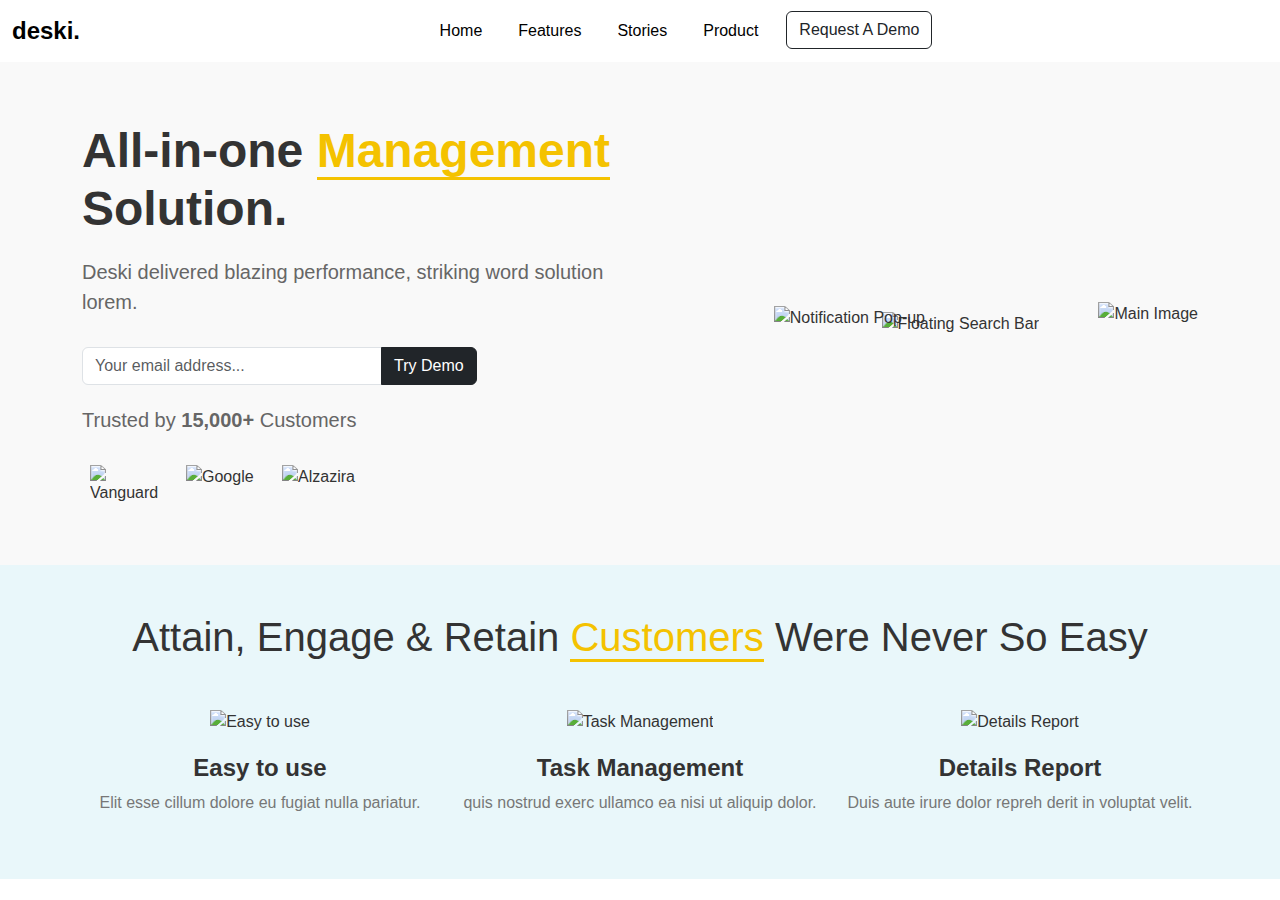
==== index.html @ b0ebfd05 "deski tailwind project" ====
<!DOCTYPE html>
<html lang="en">
  <head>
    <meta charset="UTF-8" />
    <meta name="viewport" content="width=device-width, initial-scale=1.0" />
    <title>All-in-one Management Solution</title>
    <link
      href="https://cdn.jsdelivr.net/npm/bootstrap@5.3.0-alpha1/dist/css/bootstrap.min.css"
      rel="stylesheet"
    />
    <link rel="stylesheet" href="style.css" />
  </head>
  <body>
    <!-- Navbar -->
    <nav class="navbar navbar-expand-lg navbar-light bg-white">
      <div class="container-fluid">
        <a class="navbar-brand" href="#">deski.</a>
        <button
          class="navbar-toggler"
          type="button"
          data-bs-toggle="collapse"
          data-bs-target="#navbarNav"
          aria-controls="navbarNav"
          aria-expanded="false"
          aria-label="Toggle navigation"
        >
          <span class="navbar-toggler-icon"></span>
        </button>
        <div class="collapse navbar-collapse" id="navbarNav">
            <div class="d-flex w-100">
                <ul class="navbar-nav mx-auto">
                  <li class="nav-item">
           <ul class="navbar-nav mx-auto">
            <li class="nav-item"><a class="nav-link" href="#">Home</a></li>
            <li class="nav-item"><a class="nav-link" href="#">Features</a></li>
            <li class="nav-item"><a class="nav-link" href="#">Stories</a></li>
            <li class="nav-item"><a class="nav-link" href="#">Product</a></li>
        </li>
    </ul>
    <li class="nav-item ms-auto">
      <a class="btn btn-outline-dark" href="#">Request A Demo</a>
    </li>
          </div>
        </div>
      </div>
    </nav>

    <!-- Hero Section -->
    <section class="hero">
      <div class="container">
        <div class="row align-items-center">
          <!-- Left Section (Text) -->
          <div class="col-md-6 text-section">
            <h1 class="display-4">
              All-in-one <span class="highlight">Management</span> Solution.
            </h1>
            <p>
              Deski delivered blazing performance, striking word solution lorem.
            </p>
            <div class="input-group mb-3">
              <input
                type="email"
                class="form-control"
                placeholder="Your email address..."
              />
              <button class="btn btn-dark" type="button">Try Demo</button>
            </div>
            <p class="trusted">Trusted by <strong>15,000+</strong> Customers</p>
            <div class="brand-logos d-flex">
              <img
                src="https://deski-tailwindcss.ibthemespro.com/images/logo/logo-7.png"
                alt="Vanguard"
                class="mx-2"
              />
              <img
                src="https://deski-tailwindcss.ibthemespro.com/images/logo/logo-1.png"
                alt="Google"
                class="mx-2"
              />
              <img
                src="https://deski-tailwindcss.ibthemespro.com/images/logo/logo-6.png"
                alt="Alzazira"
                class="mx-2"
              />
            </div>
          </div>

          <!-- Right Section (Images) -->
          <div class="col-md-6 image-section">
            <img
              src="https://deski-tailwindcss.ibthemespro.com/images/assets/ils_24.svg"
              class="img-fluid main-image"
              alt="Main Image"
            />
            <div class="floating-search-bar">
              <img
                src="https://deski-tailwindcss.ibthemespro.com/images/assets/ils_24.1.svg"
                class="img-fluid"
                alt="Floating Search Bar"
              />
            </div>
            <div class="notification-pop">
              <img
                src="https://deski-tailwindcss.ibthemespro.com/images/assets/ils_24.2.svg"
                class="img-fluid"
                alt="Notification Pop-up"
              />
            </div>
          </div>
        </div>
      </div>
    </section>

    <!-- Info Section -->
    <section class="info-section text-center py-5">
      <div class="container">
        <h2>
          Attain, Engage & Retain <span class="highlight">Customers</span> Were
          Never So Easy
        </h2>
        <div class="row mt-5">
          <div class="col-md-4">
            <div class="info-icon mb-3">
              <img
                src="https://deski-tailwindcss.ibthemespro.com/images/icon/209.svg"
                alt="Easy to use"
              />
            </div>
            <h4>Easy to use</h4>
            <p>Elit esse cillum dolore eu fugiat nulla pariatur.</p>
          </div>
          <div class="col-md-4">
            <div class="info-icon mb-3">
              <img
                src="https://deski-tailwindcss.ibthemespro.com/images/icon/210.svg"
                alt="Task Management"
              />
            </div>
            <h4>Task Management</h4>
            <p>quis nostrud exerc ullamco ea nisi ut aliquip dolor.</p>
          </div>
          <div class="col-md-4">
            <div class="info-icon mb-3">
              <img
                src="https://deski-tailwindcss.ibthemespro.com/images/icon/211.svg"
                alt="Details Report"
              />
            </div>
            <h4>Details Report</h4>
            <p>Duis aute irure dolor repreh derit in voluptat velit.</p>
          </div>
        </div>
      </div>
    </section>

    <script src="https://cdn.jsdelivr.net/npm/bootstrap@5.3.0-alpha1/dist/js/bootstrap.bundle.min.js"></script>
  </body>
</html>
---- style.css ----
body {
  font-family: "Arial", sans-serif;
  color: #333;
  margin: 0;
  padding: 0;
  box-sizing: border-box;
}

.navbar-brand {
  font-size: 1.5rem;
  font-weight: bold;
}
.nav-link {
  color: #000;
  margin-right: 20px;
}

.hero {
  padding: 60px 0;
  background-color: #f9f9f9;
}

.hero .row {
  display: flex;
  align-items: center;
}

.text-section h1 {
  font-size: 3rem;
  font-weight: bold;
  margin-bottom: 20px;
}

.text-section .highlight {
  color: #f4c200;
  border-bottom: 3px solid #f4c200;
}

.text-section p {
  font-size: 1.25rem;
  color: #666;
  margin-bottom: 30px;
}

.input-group .form-control {
  max-width: 300px;
}

.trusted {
  margin-top: 20px;
  color: #999;
}

.brand-logos img {
  width: 80px;
}

.image-section {
  position: relative;
  text-align: right;
}

.image-section .main-image {
  max-width: 100%;
}

.floating-search-bar {
  position: absolute;
  top: 40%;
  right: 30%;
}

.notification-pop {
  position: absolute;
  top: 15%;
  right: 50%;
}

.info-section {
  background-color: #e9f7fa;
}

.info-section h2 {
  font-size: 2.5rem;
}

.info-section .highlight {
  color: #f4c200;
  border-bottom: 3px solid #f4c200;
}

.info-icon img {
  width: 60px;
}

.info-section h4 {
  margin-top: 20px;
  font-size: 1.5rem;
  font-weight: bold;
}

.info-section p {
  font-size: 1rem;
  color: #777;
}
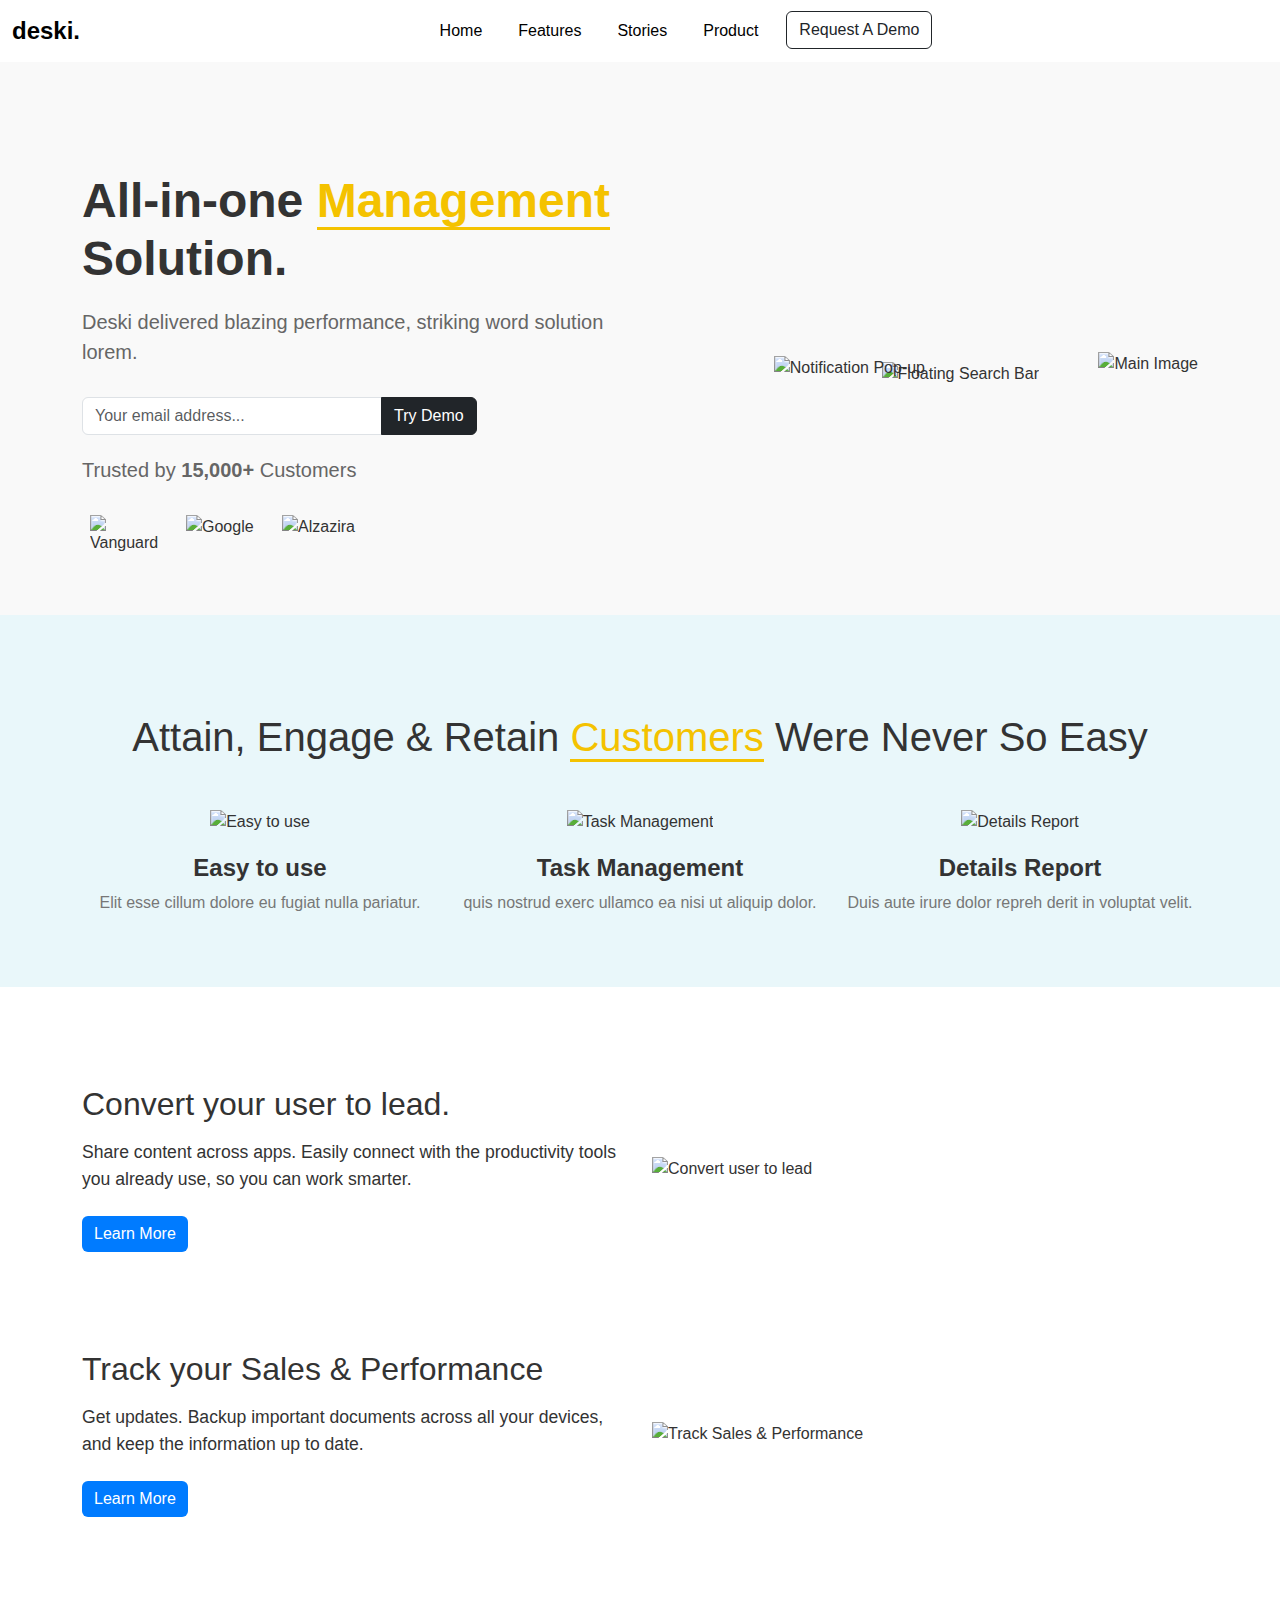
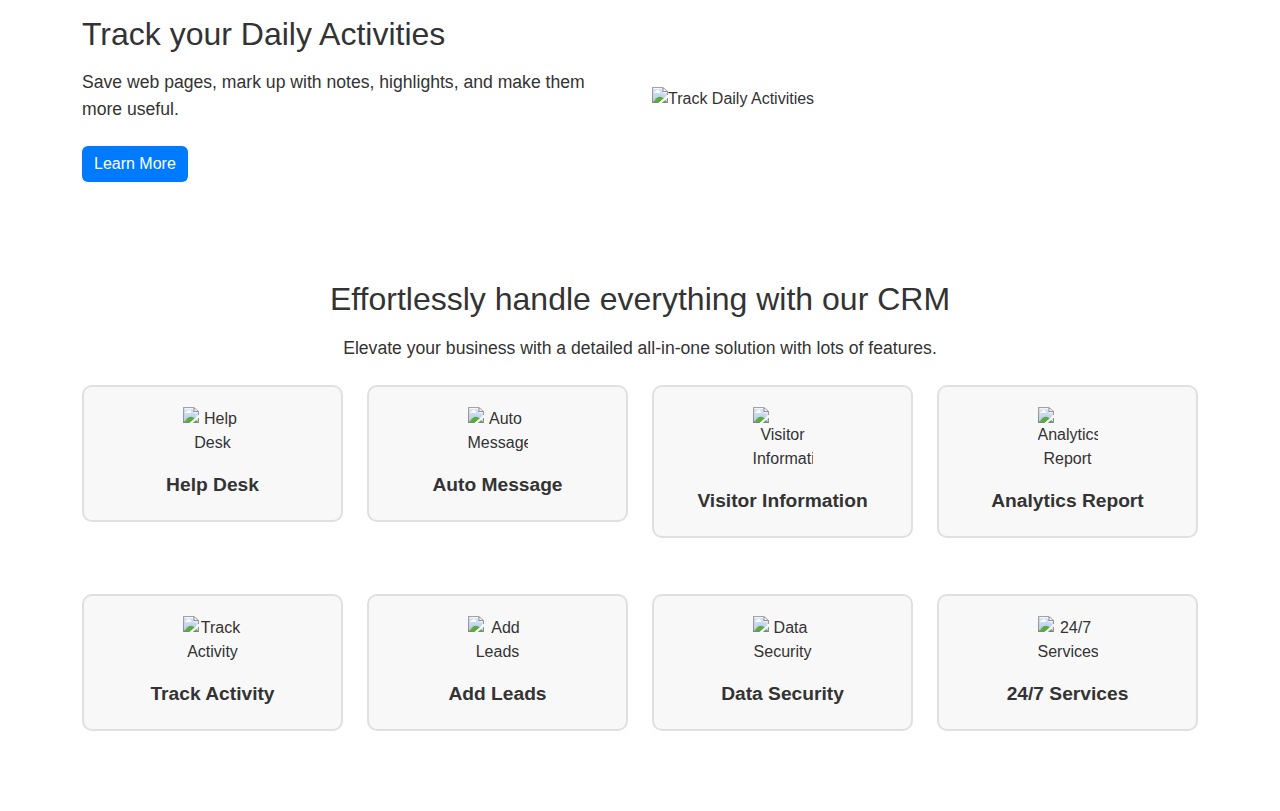
==== commit 031a7c39: "deski project" ====
--- a/index.html
+++ b/index.html
@@ -152,6 +152,108 @@
         </div>
       </div>
     </section>
+<!-- Section: Convert user to lead -->
+<section class="container my-5">
+  <div class="row align-items-center">
+    <div class="col-md-6">
+      <h2>Convert your user to lead.</h2>
+      <p>Share content across apps. Easily connect with the productivity tools you already use, so you can work smarter.</p>
+      <a href="#" class="btn btn-primary">Learn More</a>
+    </div>
+    <div class="col-md-6">
+      <img src="https://deski-tailwindcss.ibthemespro.com/images/assets/screen_39.png" class="img-fluid" alt="Convert user to lead">
+    </div>
+  </div>
+</section>
+
+<!-- Section: Track Sales & Performance -->
+<section class="container my-5">
+  <div class="row align-items-center">
+    <div class="col-md-6">
+      <h2>Track your Sales & Performance</h2>
+      <p>Get updates. Backup important documents across all your devices, and keep the information up to date.</p>
+      <a href="#" class="btn btn-primary">Learn More</a>
+    </div>
+    <div class="col-md-6">
+      <img src="https://deski-tailwindcss.ibthemespro.com/images/assets/screen_40.png" class="img-fluid" alt="Track Sales & Performance">
+    </div>
+  </div>
+</section>
+
+<!-- Section: Track Daily Activities -->
+<section class="container my-5">
+  <div class="row align-items-center">
+    <div class="col-md-6">
+      <h2>Track your Daily Activities</h2>
+      <p>Save web pages, mark up with notes, highlights, and make them more useful.</p>
+      <a href="#" class="btn btn-primary">Learn More</a>
+    </div>
+    <div class="col-md-6">
+      <img src="https://deski-tailwindcss.ibthemespro.com/images/assets/screen_41.png" class="img-fluid" alt="Track Daily Activities">
+    </div>
+  </div>
+</section>
+
+ <!-- Section: CRM Features -->
+<section class="container text-center my-5">
+  <h2>Effortlessly handle everything with our CRM</h2>
+  <p>Elevate your business with a detailed all-in-one solution with lots of features.</p>
+  
+  <div class="row">
+    <div class="col-md-3">
+      <div class="feature-box">
+        <img src="https://deski-tailwindcss.ibthemespro.com/images/icon/212.svg" alt="Help Desk">
+        <p>Help Desk</p>
+      </div>
+    </div>
+    <div class="col-md-3">
+      <div class="feature-box">
+        <img src="https://deski-tailwindcss.ibthemespro.com/images/icon/213.svg" alt="Auto Message">
+        <p>Auto Message</p>
+      </div>
+    </div>
+    <div class="col-md-3">
+      <div class="feature-box">
+        <img src="https://deski-tailwindcss.ibthemespro.com/images/icon/214.svg" alt="Visitor Information">
+        <p>Visitor Information</p>
+      </div>
+    </div>
+    <div class="col-md-3">
+      <div class="feature-box">
+        <img src="https://deski-tailwindcss.ibthemespro.com/images/icon/215.svg" alt="Analytics Report">
+        <p>Analytics Report</p>
+      </div>
+    </div>
+  </div>
+
+  <div class="row mt-4">
+    <div class="col-md-3">
+      <div class="feature-box">
+        <img src="https://deski-tailwindcss.ibthemespro.com/images/icon/216.svg" alt="Track Activity">
+        <p>Track Activity</p>
+      </div>
+    </div>
+    <div class="col-md-3">
+      <div class="feature-box">
+        <img src="https://deski-tailwindcss.ibthemespro.com/images/icon/217.svg" alt="Add Leads">
+        <p>Add Leads</p>
+      </div>
+    </div>
+    <div class="col-md-3">
+      <div class="feature-box">
+        <img src="https://deski-tailwindcss.ibthemespro.com/images/icon/218.svg" alt="Data Security">
+        <p>Data Security</p>
+      </div>
+    </div>
+    <div class="col-md-3">
+      <div class="feature-box">
+        <img src="https://deski-tailwindcss.ibthemespro.com/images/icon/219.svg" alt="24/7 Services">
+        <p>24/7 Services</p>
+      </div>
+    </div>
+  </div>
+</section>
+
 
     <script src="https://cdn.jsdelivr.net/npm/bootstrap@5.3.0-alpha1/dist/js/bootstrap.bundle.min.js"></script>
   </body>
--- a/style.css
+++ b/style.css
@@ -10,6 +10,7 @@
   font-size: 1.5rem;
   font-weight: bold;
 }
+
 .nav-link {
   color: #000;
   margin-right: 20px;
@@ -103,3 +104,54 @@
   font-size: 1rem;
   color: #777;
 }
+
+h2 {
+  font-size: 2rem;
+  margin-bottom: 1rem;
+}
+
+p {
+  font-size: 1.1rem;
+  margin-bottom: 1.5rem;
+}
+
+.feature-box {
+  text-align: center;
+  margin-bottom: 2rem;
+  padding: 20px;
+  border: 2px solid #e0e0e0; /* Light grey border */
+  border-radius: 10px; /* Rounded corners */
+  transition: all 0.3s ease-in-out;
+  background-color: #f8f8f8; /* Light background for the box */
+}
+
+.feature-box:hover {
+  border-color: #007bff; /* Change border color on hover */
+  background-color: #ffffff; /* Background color on hover */
+}
+
+.feature-box img {
+  width: 50px;
+  height: 50px;
+  margin-bottom: 1rem;
+  max-width: 60px; /* Adjust icon size */
+}
+
+.feature-box p {
+  font-size: 1.2rem;
+  margin: 0;
+  font-weight: bold; /* Bold the text below icons */
+}
+
+.container {
+  padding-top: 50px;
+}
+
+.btn-primary {
+  background-color: #007bff;
+  border: none;
+}
+
+.btn-primary:hover {
+  background-color: #0056b3;
+}
